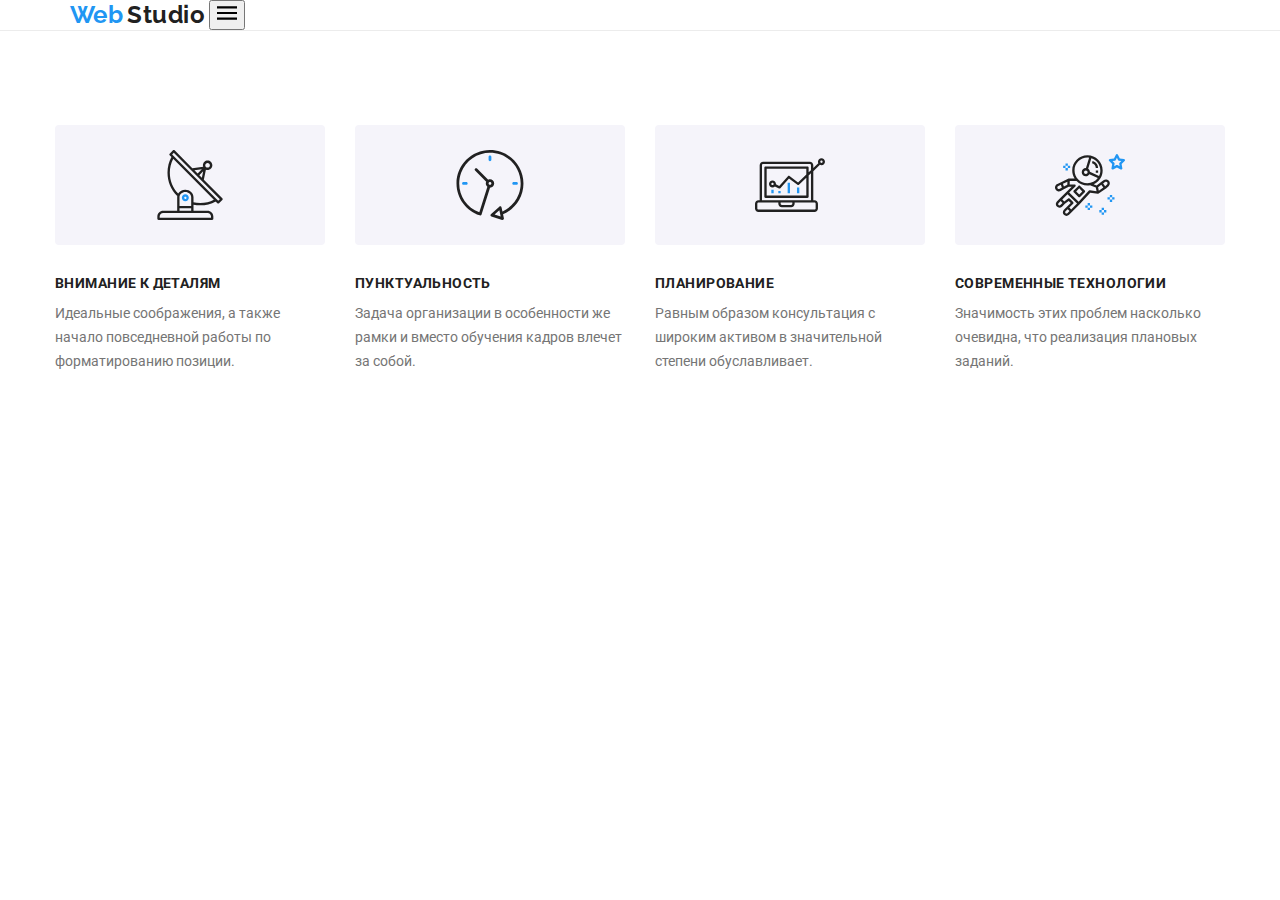
==== index.html @ b4a98d86 "дз8" ====
<!DOCTYPE html>
<html lang="en">

<head>
    <meta charset="UTF-8">
    <meta http-equiv="X-UA-Compatible" content="IE=edge">
    <meta name="viewport" content="width=device-width, initial-scale=1.0">
    <title>Document</title>
    <link rel="stylesheet"
        href="https://cdnjs.cloudflare.com/ajax/libs/modern-normalize/1.0.0/modern-normalize.min.css" />
    <!-- <link rel="stylesheet" href="./css/styles.css"> -->
    <link rel="stylesheet" href="./css/main.min.css">
    <link 
        href="https://fonts.googleapis.com/css2?family=Raleway:wght@700&amp;family=Roboto:wght@400;500;700;900&amp;display=swap"
        rel="stylesheet">
</head>

<body class="body">
    <!-- Основной блок навигации -->
 <header class="header">
    <div class="container header__navigation"> 
            <nav class="header__navigation-main">

                <a href="./index.html" class="sait-logo"><span class="sait-logo__blue">Web</span>
                    <span class="sait-logo__black">Studio</span></a>
                   <button> <svg class="header__navigation--button" width="20" height="20">
                        <use href="./img/sprite.svg#icon-menu_24px-1"></use>
                    </svg> </button>
    </div>
    </header>
                <!-- <ul class="categories__navigation-main">
                    <li class="header__navigation-item"><a href="./index.html" class="header-studio header-studio__link">Студия</a></li>
                    <li class="header__navigation-item"><a href="./portfolio.html" class="header__navigation-link">Портофолио</a>
                    </li>
                    <li class="header__navigation-item"><a href="" class="header__navigation-link">Контакты</a></li>
                </ul>
            </nav>

            <ul class="header__navigation-contact">
                <li class="header__navigation-mail">
                    <a href="mailto:info@devstudio.com" class="link-mail">
                        <svg class="link-mail__icon" width="20" height="20">
                            <use href="./img/sprite.svg#icon-mail"></use>
                        </svg>
                        info@devstudio.com</a>
                    </li>
                <li class="header__navigation-tel"><a href="tel:+380961111111" class="link-tel">
                    <svg class="link-tel__icon" width="20" height="20">
                        <use href="./img/sprite.svg#icon-phone"></use>
                    </svg>
                    +380961111111</a>
                </li>
            </ul>
     </div> -
</header> 
    <!-- Секция заказать услугу -->
    
    <main>
            <!-- <section class="service">
            <div class="container">
               
                <h1 class="service__title">ЭФФЕКТИВНЫЕ РЕШЕНИЯ ДЛЯ ВАШЕГО БИЗНЕСА</h1>
                <button type="button" class="service__button" data-modal-open>Заказать услугу</button>
           </div>
        </section> -->
        <!-- Секция чем мы занимаемся -->
            <section class="activity">
                <div class="container">
                    <ul class="activity__list">
                        <li class="list">
                            <div class="section__icons">
                            <svg class="section__icons--svg" width="70" height="70">
                                <use href="./img/sprite.svg#icon-antenna"></use>
                            </svg>
                            </div>
                            <h3 class="section__icons--action">ВНИМАНИЕ К ДЕТАЛЯМ</h3>
                            <p class="section__icons--paragraf">Идеальные соображения, а также начало повседневной работы по
                                форматированию позиции.</p>
                                
                        </li>
                
                        <li class="list">
                            <div class="section__icons">
                            <svg class="section__icons--svg" width="70" height="70">
                                <use href="./img/sprite.svg#icon-clock"></use>
                            </svg>
                            </div>
                            <h3 class="section__icons--action">ПУНКТУАЛЬНОСТЬ</h3>
                            <p class="section__icons--paragraf">Задача организации в особенности же рамки и вместо обучения
                                кадров влечет за собой.</p>
                                
                        </li>
                        <li class="list">
                            <div class="section__icons">
                            <svg class="section__icons--svg" width="70" height="70">
                                <use href="./img/sprite.svg#icon-diagram"></use>
                            </svg>
                            </div>
                            <h3 class="section__icons--action">ПЛАНИРОВАНИЕ</h3>
                            <p class="section__icons--paragraf">Равным образом консультация с широким активом в значительной
                                степени обуславливает.</p>
                        </li>
                        <li class="list">
                            <div class="section__icons">
                            <svg class="section__icons--svg" width="70" height="70">
                                <use href="./img/sprite.svg#icon-astronaut"></use>
                            </svg>
                            </div>
                            <h3 class="section__icons--action">СОВРЕМЕННЫЕ ТЕХНОЛОГИИ</h3>
                            <p class="section__icons--paragraf">Значимость этих проблем насколько очевидна, что реализация
                                плановых заданий.</p>
                        </li>
                    </ul>
                </div> 
            </section>
        </div>
        <!-- <section class="working">
            <div class="container">
                <h2 class="working__title">Чем мы занимаемся</h2>
        
                    <ul class="working__list">
                        <li class="working__list--photo">
                            <div class="photo">
                            <img src="./images/img.jpg" alt="Написание кода" width="370">
                            <p class="photo__paragraf">ДЕСКТОПНЫЕ ПРИЛОЖЕНИЯ</p>
                            </div>
                        </li>
                        <li class="working__list--photo">
                            <div class="photo">
                            <img src="./images/img_(1).jpg" alt="Скрин скан телефонa" width="370">
                            <p class="photo__paragraf">МОБИЛЬНЫЕ ПРИЛОЖЕНИЯ</p>
                            </div>
                        </li>
                        <li class="working__list--photo">
                            <div class="photo">
                            <img src="./images/img_(2).jpg" alt="Спектр" width="370">
                            <p class="photo__paragraf">ДИЗАЙНЕРСКИЕ РЕШЕНИЯ</p>
                            </div>
                        </li>
                    </ul>
                </div>
        </section>  
    
            <section class="team">
                <div class="container">
                     <h2 class="team__title">Наша команда</h2>
                     <ul class="team__list"> 
                        <li class="team__list--photo">
                            <img src="./images/img_(3).jpg" alt="Игорь демьяненко Product Designer" width="270">
                            <div class="name">
                            <h3 class="name__title">Игорь Демьяненко</h3>
                            <p class="name__paragraf">Product Designer</p>

<ul class="network">
    <li class="network__list">
        <a href="" class="network__link">
            <svg class="network__link--svg" width="20" height="20">
                <use href="./img/sprite.svg#icon-instagram-2"></use>
            </svg>
        </a>
    </li>
    <li class="network__list">
        <a href="" class="network__link">
            <svg class="network__link--svg" width="20" height="20">
                <use href="./img/sprite.svg#icon-twitter-2"></use>
            </svg>
        </a>
    </li>
    <li class="network__list">
        <a href="" class="network__link">
            <svg class="network__link--svg" width="20" height="20">
                <use href="./img/sprite.svg#icon-facebook-2"></use>
            </svg>
        </a>
    </li>
    <li class="network__list">
        <a href="" class="network__link">
            <svg class="network__link--svg" width="20" height="20">
                <use href="./img/sprite.svg#icon-linkedin-2"></use>
            </svg>
        </a>
    </li>
</ul>
                            </div> 
                        </li>
                        <li class="team__list--photo">
                            <img src="./images/img_(4).jpg" alt="Ольга Репина Frontent Developer" width="270">
                            <div class="name">
                            <h3 class="name__title">Ольга Репина</h3>
                            <p class="name__paragraf">Frontent Developer</p>
<ul class="network">
    <li class="network__list">
        <a href="" class="network__link">
            <svg class="network__link--svg" width="20" height="20">
                <use href="./img/sprite.svg#icon-instagram-2"></use>
            </svg>
        </a>
    </li>
    <li class="network__list">
        <a href="" class="network__link">
            <svg class="network__link--svg" width="20" height="20">
                <use href="./img/sprite.svg#icon-twitter-2"></use>
            </svg>
        </a>
    </li>
    <li class="network__list">
        <a href="" class="network__link">
            <svg class="network__link--svg" width="20" height="20">
                <use href="./img/sprite.svg#icon-facebook-2"></use>
            </svg>
        </a>
    </li>
    <li class="network__list">
        <a href="" class="network__link">
            <svg class="network__link--svg" width="20" height="20">
                <use href="./img/sprite.svg#icon-linkedin-2"></use>
            </svg>
        </a>
    </li>
</ul>
                            </div>
                        </li>
                        <li class="team__list--photo">
                            <img src="./images/img_(5).jpg" alt="Николай Тарасов Marketing" width="270">
                            <div class="name">
                            <h3 class="name__title">Николай Тарасов</h3>
                            <p class="name__paragraf">Marketing</p>
<ul class="network">
    <li class="network__list">
        <a href="" class="network__link">
            <svg class="network__link--svg" width="20" height="20">
                <use href="./img/sprite.svg#icon-instagram-2"></use>
            </svg>
        </a>
    </li>
    <li class="network__list">
        <a href="" class="network__link">
            <svg class="network__link--svg" width="20" height="20">
                <use href="./img/sprite.svg#icon-twitter-2"></use>
            </svg>
        </a>
    </li>
    <li class="network__list">
        <a href="" class="network__link">
            <svg class="network__link--svg" width="20" height="20">
                <use href="./img/sprite.svg#icon-facebook-2"></use>
            </svg>
        </a>
    </li>
    <li class="network__list">
        <a href="" class="network__link">
            <svg class="network__link--svg" width="20" height="20">
                <use href="./img/sprite.svg#icon-linkedin-2"></use>
            </svg>
        </a>
    </li>
</ul>
                            </div>
                        </li>
                        <li class="team__list--photo">
                            <img src="./images/img_(6).jpg" alt="Михаил Ермаков UI Designer" width="270">
                            <div class="name">
                            <h3 class="name__title">Михаил Ермаков</h3>
                            <p class="name__paragraf">UI Designer</p>
<ul class="network">
    <li class="network__list">
        <a href="" class="network__link">
            <svg class="network__link--svg" width="20" height="20">
                <use href="./img/sprite.svg#icon-instagram-2"></use>
            </svg>
        </a>
    </li>
    <li class="network__list">
        <a href="" class="network__link">
            <svg class="network__link--svg" width="20" height="20">
                <use href="./img/sprite.svg#icon-twitter-2"></use>
            </svg>
        </a>
    </li>
    <li class="network__list">
        <a href="" class="network__link">
            <svg class="network__link--svg" width="20" height="20">
                <use href="./img/sprite.svg#icon-facebook-2"></use>
            </svg>
        </a>
    </li>
    <li class="network__list">
        <a href="" class="network__link">
            <svg class="network__link--svg" width="20" height="20">
                <use href="./img/sprite.svg#icon-linkedin-2"></use>
            </svg>
        </a>
    </li>
</ul>
                            </div>    
                        </li>
                    </ul>
                </div>
            </section>

        <section class="clients">
            <div class="container">
            <h2 class="clients__title">Постоянные клиенты</h2>
    
            <ul class="clients__list">
                <li class="companies">
                    <a href="" class="companies__link">
                    <svg class="companies__link--svg" width="106" height="60">
                        <use href="./img/sprite.svg#icon-company-1"></use>
                    </svg>
                    </a>
                </li>
                
                <li class="companies">
                    <a href="" class="companies__link">
                    <svg class="companies__link--svg" width="106" height="60">
                        <use href="./img/sprite.svg#icon-company-2"></use>
                    </svg>
                    </a>
                </li>

                <li class="companies">
<a href="" class="companies__link">
    <svg class="companies__link--svg" width="106" height="60">
        <use href="./img/sprite.svg#icon-company-3"></use>
    </svg>
</a>
                </li>
                <li class="companies">
                    <a href="" class="companies__link">
                        <svg class="companies__link--svg" width="106" height="60">
                            <use href="./img/sprite.svg#icon-company4"></use>
                        </svg>
                    </a>
                </li>
                <li class="companies">
                    <a href="" class="companies__link">
                        <svg class="companies__link--svg" width="106" height="60">
                            <use href="./img/sprite.svg#icon-company5"></use>
                        </svg>
                    </a>
                </li>
                <li class="companies">
                    <a href="" class="companies__link">
                        <svg class="companies__link--svg" width="106" height="60">
                            <use href="./img/sprite.svg#icon-company6"></use>
                        </svg>
                    </a>
                </li>
            </ul>
            
            </section>
            
    </main>

    <footer class="footer">
        <div class="container flex">
                <div class="сontacts">
           <a href="./index.html" class="logo"><span class="logo__blue">Web</span>
                    <span class="logo__white">Studio</span></a>
            <address>
                <a href="https://goo.gl/maps/uMnptBa36VVHKo7h8" target="_blank" rel="noopener noreferrer"
                    class="сontacts__address">г.Киев, пр-т Леси
                    Украинки 26</a>
                <a href="mailto:info@devstudio.com" class="сontacts__mail">info@devstudio.com</a>
                <a href="tel:+380961111111" class="сontacts__tel">+380961111111</a>
            </address>
            </div>
            <div class="social">
                    <h3 class="social__title">ПРИСОЕДИНЯЙТЕСЬ</h3>
                <ul class="social__list">
                    <li class="social__list--network">
                        <a href="" class="social__link">
                            <svg class="social__link--logo" width="20" height="20">
                                <use href="./img/sprite.svg#icon-instagram-1"></use>
                            </svg>
                        </a>
                    </li>
                    <li class="social__list--network">
                        <a href="" class="social__link">
                            <svg class="social__link--logo" width="20" height="20">
                                <use href="./img/sprite.svg#icon-twitter-1"></use>
                            </svg>
                        </a>
                    </li>
                    <li class="social__list--network">
                        <a href="" class="social__link">
                            <svg class="social__link--logo" width="20" height="20">
                                <use href="./img/sprite.svg#icon-facebook-1"></use>
                            </svg>
                        </a>
                    </li>
                    <li class="social__list--network">
                        <a href="" class="social__link">
                            <svg class="social__link--logo" width="20" height="20">
                                <use href="./img/sprite.svg#icon-linkedin-1"></use>
                            </svg>
                        </a>
                    </li>
                </ul>
            </div>

         
            <form action="#" class="subscribe">
     <label class="subscribe__mail" for="e-mail">ПОДПИШИТЕСЬ НА РАССЫЛКУ</label>
          <input 
         type="text"
         class="subscribe__mail--input"
         name="e-mail"
         placeholder="E-mail" 
         required minlength="2"
         id="e-mail" />
    <button type="submit" class="subscribe__btn">Подписаться
        <svg class="img-podpiska" width="24" height="24">
            <use href="./img/sprite.svg#icon-icon-send-1"></use>
        </svg>
    </button>
    </form>

    </footer>

  
    <button type="button" class="modal__open" data-modal-open></button>
    <div class="backdrop is-hidden" data-modal>
        <div class="modal">
            <button data-modal-close class="modal__close">
                <svg class="modal__close--img" width="11" height="11">
                    <use href="./img/sprite.svg#icon-close-m-1"></use>
                </svg>
            </button>
            <p class="modal__title">Оставьте свои данные, мы вам перезвоним</p>
            <form action="#">
<form action="#">
    <div class="form">
        <label class="form__label" for="user-name">Имя</label>
        <div class="wrap">
        <input type="text" class="wrap__input" name="user-name" placeholder=" " required minlength="2"
            id="user-name" />
            <svg class="wrap__input--people" width="12" height="12">
                <use href="./img/sprite.svg#icon-people"></use>
            </svg>
            </div>
    </div>
    <div class="form">
        <label class="form__label" for="user-tel">Телефон</label>
        <div class="wrap">
            <input type="tel" class="wrap__input" name="user-tel" placeholder=" " required title="+380 (96) 111-11-11"
                id="user-tel" />
        <svg class="wrap__input--tel" width="13" height="13">
            <use href="./img/sprite.svg#icon-trubka"></use>
        </svg>
        </div>
    </div>
    <div class="form">
        <label class="form__label" for="user-email">Почта</label>
        <div class="wrap">
        <input type="email" class="wrap__input" name="user-email" placeholder=" " id="user-email" />
        <svg class="wrap__input--mail" width="15" height="12">
            <use href="./img/sprite.svg#icon-konvert"></use>
        </svg>
        </div>
    </div>
    <div class="form">
        <label class="form__label" for="user-text">Комментарий</label>
        <textarea name="user-text" id="user-text" class="form__label--text" placeholder="Введите текст"></textarea>
    </div>
  
    <div class="checkbox">
        <label class="checkbox__label">
            <input class="checkbox__input" type="checkbox" name="dogovir" />
            <span class="icon"></span>
            <span class="dogovir-label">Соглашаюсь с рассылкой и принимаю <a href="" class="link-dogovir">Условия
                    договора</a></span>
        </label>
        
    </div>
    <div class="send">
    <button type="submit" class="send__btn">Отправить</button>
    </div>
            </form>
        </div>
    </div>
    <script src="./js/modal.js"></script> -->
</body>

</html>
---- css/main.min.css ----
:root{--section-paragraf-color: #757575;--section-title-color: #212121;--color-letter-white: #ffffff;--color-letter-blue: #2196f3;--active-link-color: #188ce8;--color-background: #2f303a;--font-family: "Roboto", sans-serif;--font-family-header: "Raleway", sans-serif}.body{font-family:var(--font-family)}.checkbox__label,.clients__list{display:flex;align-items:center}.send,.modal__close,.section__icons,.network__link,.companies__link,.social__link{display:flex;align-items:center;justify-content:center}h1,h2,h3,h4,p{margin:0}ul{margin:0;padding-left:0;list-style:none}ul{list-style:none}p{font-style:normal}a{text-decoration:none;cursor:pointer}button{cursor:pointer;direction:none}img{display:block}.header{border-bottom:1px solid #ececec}.container{padding-left:15px;padding-right:15px;margin:0 auto;width:100%}@media screen and (min-width: 480px){.container{width:480px}}@media screen and (min-width: 768px){.container{width:768px}}@media screen and (min-width: 1200px){.container{width:1200px}}.service__button{cursor:pointer;font-family:inherit;font-style:normal;font-weight:700;font-size:16px;letter-spacing:0.06px;color:var(--color-letter-white);line-height:calc(30 / 16);background:var(--color-letter-blue);border-radius:4px;border:none;min-width:200px;min-height:50px;transition-property:background-color;transition-duration:250ms;transition-timing-function:cubic-bezier(0.4, 0, 0.2, 1)}.service__button:hover,.service__button:focus{background-color:var(--active-link-color)}.buttons__list--blue{cursor:pointer;font-family:inherit;font-style:normal;font-weight:700;font-size:16px;letter-spacing:0.06px;color:var(--color-letter-white);line-height:calc(30 / 16);background:var(--color-letter-blue);border-radius:4px;border:none;min-width:73px;min-height:38px;transition-property:background-color, box-shadow;transition-duration:250ms;transition-timing-function:cubic-bezier(0.4, 0, 0.2, 1)}.buttons__list--blue:hover,.buttons__list--blue:focus{background-color:var(--active-link-color);box-shadow:0px 4px 4px rgba(0,0,0,0.25)}.section-btn{cursor:pointer;font-family:inherit;font-style:normal;font-weight:700;font-size:16px;letter-spacing:0.06px;color:var(--color-letter-white);line-height:calc(30 / 16);background:var(--color-letter-blue);border-radius:4px;border:none;margin-bottom:200px;display:inline-block;width:73px;height:38px;left:495px;top:174px;transition-property:background-color;transition-duration:250ms;transition-timing-function:cubic-bezier(0.4, 0, 0.2, 1)}.section-btn:hover,.section-btn:focus{background-color:var(--active-link-color)}.buttons__list--grey{font-family:var(--font-family);font-style:normal;font-weight:500;font-size:16px;line-height:calc(26 / 16);text-align:center;letter-spacing:0.03em;color:var(--section-title-color);background:#f5f4fa;min-width:128px;min-height:38px;border-radius:4px;border:none;transition-property:background-color, color, box-shadow;transition-duration:250ms;transition-timing-function:cubic-bezier(0.4, 0, 0.2, 1)}.buttons__list--grey:hover,.buttons__list--grey:focus{background-color:var(--color-letter-blue);color:var(--color-letter-white);box-shadow:0px 4px 4px rgba(0,0,0,0.25)}.buttons{padding-bottom:94px;padding-top:94px}.buttons__list{display:flex;flex-wrap:wrap;justify-content:center;margin-bottom:50px}.buttons__list--item{display:inline-block;align-items:center}.buttons__list .buttons__list--item:not(:last-child){margin-right:8px}.section-btn{display:inline-block;width:73px;height:38px;left:495px;top:174px}.send__btn{font-family:inherit;font-style:normal;font-weight:700;font-size:16px;letter-spacing:0.06px;color:var(--color-letter-white);line-height:calc(30 / 16);background:var(--color-letter-blue);border-radius:4px;border:none;margin-top:30px;min-width:200px;min-height:50px;transition-property:background-color, box-shadow;transition-duration:250ms;transition-timing-function:cubic-bezier(0.4, 0, 0.2, 1)}.send__btn:hover,.send__btn:focus{background:var(--active-link-color);box-shadow:0px 4px 4px rgba(0,0,0,0.25)}.subscribe__btn{font-family:inherit;font-style:normal;font-weight:700;font-size:16px;letter-spacing:0.06px;color:var(--color-letter-white);line-height:calc(30 / 16);background:var(--color-letter-blue);border-radius:4px;border:none;transform:translateX(185%);padding:0 62px 0 29px;min-width:200px;min-height:50px;transition-property:background-color, box-shadow;transition-duration:250ms;transition-timing-function:cubic-bezier(0.4, 0, 0.2, 1)}.subscribe__btn:hover{background:var(--active-link-color);box-shadow:0px 4px 4px rgba(0,0,0,0.25)}.img-podpiska{position:absolute;top:auto;right:20px;fill:#ffffff}.modal__title{font-family:var(--font-family);font-size:18px;font-weight:600;line-height:1.5;text-align:center;margin-bottom:12px}.working__title{font-family:var(--font-family);font-style:normal;font-weight:bold;font-size:36px;text-align:center;letter-spacing:0.03em;color:var(--section-title-color);margin-bottom:50px}.masters__title{font-family:var(--font-family);font-style:normal;font-weight:700;font-size:18px;line-height:calc(36 / 18);color:var(--section-title-color);letter-spacing:0.06em;margin-bottom:4px}.team__title{font-family:var(--font-family);font-style:normal;font-weight:bold;font-size:36px;line-height:calc(42 / 36);text-align:center;letter-spacing:0.03em;color:var(--section-title-color);margin-bottom:50px}.name__title{font-family:var(--font-family);font-style:normal;font-weight:500;font-size:16px;line-height:calc(19 / 16);letter-spacing:0.03em;color:var(--section-title-color);text-align:center;margin-bottom:10px}.clients__title{font-family:var(--font-family);font-style:normal;font-weight:bold;font-size:36px;line-height:calc(42 / 36);text-align:center;letter-spacing:0.03em;background-color:#ffffff;margin-bottom:50px}.social__title{font-weight:bold;margin-bottom:20px;font-size:14px;line-height:16px;letter-spacing:0.03em;text-transform:uppercase;color:#ffffff}.title{font-family:var(--font-family);font-style:normal;font-weight:700;font-size:14px;line-height:calc(16 / 14);letter-spacing:0.03em;text-transform:uppercase;color:var(--section-title-color)}.section__icons--action{font-family:var(--font-family);font-style:normal;font-weight:bold;font-size:14px;line-height:calc(16 / 14);letter-spacing:0.03em;text-transform:uppercase;margin-bottom:10px;color:var(--section-title-color)}.section__icons--punctuality{font-family:var(--font-family);font-style:normal;font-weight:bold;font-size:14px;line-height:calc(16 / 14);letter-spacing:0.03em;text-transform:uppercase;margin-bottom:10px;color:var(--section-title-color)}.section__icons--planing{font-family:var(--font-family);font-style:normal;font-weight:bold;font-size:14px;line-height:calc(16 / 14);letter-spacing:0.03em;text-transform:uppercase;margin-bottom:10px;color:var(--section-title-color)}.section__icons--technologies{font-family:var(--font-family);font-style:normal;font-weight:bold;font-size:14px;line-height:calc(16 / 14);letter-spacing:0.03em;text-transform:uppercase;margin-bottom:10px;color:var(--section-title-color)}.container{padding-left:15px;padding-right:15px;margin:0 auto;width:100%}@media screen and (min-width: 480px){.container{width:480px}}@media screen and (min-width: 768px){.container{width:768px}}@media screen and (min-width: 1200px){.container{width:1200px}}.container{padding-left:15px;padding-right:15px;margin:0 auto;width:100%}@media screen and (min-width: 480px){.container{width:480px}}@media screen and (min-width: 768px){.container{width:768px}}@media screen and (min-width: 1200px){.container{width:1200px}}.container{padding-left:15px;padding-right:15px;margin:0 auto;width:100%}@media screen and (min-width: 480px){.container{width:480px}}@media screen and (min-width: 768px){.container{width:768px}}@media screen and (min-width: 1200px){.container{width:1200px}}.backdrop{position:fixed;top:0;width:100vw;height:100vh;background-color:rgba(0,0,0,0.2);transition:opacity 500ms, visibility 500ms}.modal{width:528px;min-height:581px;background-color:#ffffff;position:absolute;top:50%;left:50%;transform:translate(-50%, -50%);border-radius:5px;padding:40px}.modal__close{width:30px;height:30px;background-color:#ffffff;border:1px solid rgba(0,0,0,0.1);border-radius:50%;position:absolute;top:8px;right:8px}.modal__close:hover .img-close-modal{fill:#188ce8}.is-hidden{opacity:0;pointer-events:none;visibility:hidden}.dogovir-label{color:#757575;font-family:Roboto;font-style:normal;font-weight:normal;font-size:14px;line-height:calc(24 / 14);letter-spacing:0.03em;margin-left:20px}.checkbox__input{appearance:none;position:absolute}.icon{content:"";background-repeat:no-repeat;width:16px;height:15px;position:absolute;border:2px solid black;border-radius:4px}.checkbox__input:checked+.icon{background-color:var(--color-letter-blue);background-image:url(../img/ch.svg);background-size:contain;background-origin:border-box;border-color:var(--color-letter-blue)}.wrap{position:relative}.wrap__input--people{position:absolute;left:15px;top:50%;transform:translateY(-50%);fill:#000000}.wrap__input--tel{position:absolute;left:15px;top:50%;transform:translateY(-50%);color:#000000}.wrap__input--mail{position:absolute;left:15px;top:50%;transform:translateY(-50%);color:#000000}.wrap__input:focus+.wrap__input--mail{fill:#188ce8}.form__label{font-size:12px;color:grey;display:block;margin-bottom:5px}.form__label--text{width:100%;height:100px;border:1px solid #999;border-radius:5px;padding-left:10px;padding-top:10px;resize:none;outline:none}.form__label--text:focus{border-color:#2196f3}.field{border:1px solid black;border-radius:5px}.checkbox{padding-left:10px}.link-dogovir{color:#2196f3;text-decoration:underline;font-family:Roboto;font-style:normal;font-weight:normal;font-size:14px;line-height:calc(24 / 14);letter-spacing:0.03em;min-width:200px}.wrap__input--people{fill:black}.section-input-footer{margin-left:93px;position:relative}.input-e-mail{position:absolute;background-color:#2f303a;border:1px solid rgba(255,255,255,0.3);box-sizing:border-box;filter:drop-shadow(0px 4px 4px rgba(0,0,0,0.15));border-radius:4px;min-width:358px;min-height:50px}.form{margin-bottom:10px}.wrap__input{padding-left:35px;width:448px;height:40px;border:1px solid #999999;border-radius:4px;color:#000000;outline:none}.wrap__input:focus{border-color:#2196f3}.wrap__input:focus+.wrap__input--tel{fill:#188ce8}.wrap__input:focus+.wrap__input--people{fill:#188ce8}.wrap__input::placeholder{color:grey;position:absolute;bottom:0}@media screen and (min-width: 480px){.sait-logo{width:134px;padding-left:15px;padding-top:16px;padding-bottom:16px}}.sait-logo__blue{color:var(--color-letter-blue);font-family:var(--font-family-header);font-style:normal;font-weight:bold;font-size:24px;line-height:calc(24 / 28);letter-spacing:0.02em}.sait-logo__black{color:var(--section-title-color);font-family:var(--font-family-header);font-style:normal;font-weight:bold;font-size:24px;line-height:calc(24 / 28);letter-spacing:0.02em}.service{font-family:var(--font-family);font-style:normal;font-weight:900;line-height:calc(60 / 44);letter-spacing:0.06em;color:var(--color-letter-white);text-align:center;text-transform:uppercase;max-width:1600px;margin-left:auto;margin-right:auto;padding-top:200px;padding-bottom:200px;background-color:var(--color-background);background-image:linear-gradient(rgba(47,48,58,0.4), rgba(47,48,58,0.4)),url(../images/hero-bg.jpg)}.service__title{font-family:var(--font-family);font-style:normal;font-weight:900;font-size:44px;line-height:calc(60 / 44);letter-spacing:0.06em;text-align:center;text-transform:uppercase;color:var(--color-letter-white);max-width:696px;margin:0 auto 30px auto}.img-1{padding-bottom:94px}.activity{padding-top:60px;padding-bottom:60px}@media screen and (min-width: 1200px){.activity{padding-top:94px;padding-bottom:94px}}.activity__list{margin-bottom:-30px}@media screen and (min-width: 768px){.activity__list{display:flex;flex-wrap:wrap;margin-right:-30px}}@media screen and (min-width: 1200px){.activity__list{margin-bottom:0}}.list{margin-bottom:30px}@media screen and (min-width: 768px){.list{width:354px;margin-right:30px}}@media screen and (min-width: 1200px){.list{width:270px;margin-bottom:0}}.section__icons{background-color:#f5f4fa;height:120px;border-radius:4px;margin-bottom:30px}.section__icons--paragraf{font-weight:normal;color:var(--section-paragraf-color);line-height:calc(24 / 14);font-size:14px}.section__icons--action{text-align:center}@media screen and (min-width: 768px){.section__icons--action{text-align:left}}.working__list{display:flex;flex-wrap:wrap}.working__list--photo{margin-right:30px;width:370px}.working__list .working__list--photo:last-child{margin-right:0px}.photo{position:relative}.photo__paragraf{position:absolute;bottom:0px;left:0px;font-family:var(--font-family);font-style:normal;font-weight:bold;font-size:14px;line-height:calc(16 / 14);text-align:center;letter-spacing:0.03em;background:rgba(47,48,58,0.8);color:#ffffff;padding-top:27px;text-align:center;height:70px;width:370px;transform:translateY(0%);transition-duration:250ms;transition-timing-function:cubic-bezier(0.4, 0, 0.2, 1)}.team{background-color:#f5f4fa;padding-bottom:94px;padding-top:94px}.team__list{display:flex}.team__list .team__list--photo:last-child{margin-right:0px}.team__list--photo{margin-right:30px;background:var(--color-letter-white);border-bottom:#212121;filter:drop-shadow(0px 4px 4px rgba(0,0,0,0.25))}.name__paragraf{font-weight:normal;color:var(--section-paragraf-color);line-height:calc(24 / 14);font-size:14px;text-align:center}.name{padding:30px 20px 30px 20px}.network{display:flex;justify-content:center;margin-top:10px}.network__link{width:44px;height:44px;border-radius:50%;background-color:white;margin:auto;fill:#afb1b8;transition-property:fill, background-color;transition-duration:250ms;transition-timing-function:cubic-bezier(0.4, 0, 0.2, 1)}.network__link:hover{background-color:#188ce8;fill:white}.network__link .network__link--svg:hover{fill:white;background-color:#188ce8;transition-property:transform;transition-duration:250ms;transition-timing-function:cubic-bezier(0.4, 0, 0.2, 1)}.network__list{margin-right:10px}.network__list:last-child{margin-right:0px}.clients{padding-top:94px;padding-bottom:94px}.companies:last-child{margin-right:0px}.companies__link{width:170px;height:92px;border-radius:4px;border:1px solid #afb1b8;margin-right:30px;fill:#afb1b8;transition-property:border, fill;transition-duration:250ms;transition-timing-function:cubic-bezier(0.4, 0, 0.2, 1)}.companies__link:hover{fill:#2196f3;border-color:#2196f3}.svg-company{fill:#afb1b8}.сontacts{margin-right:70px}.logo{margin-bottom:40px}.logo__white{color:var(--color-letter-white);font-family:"Raleway", sans-serif;font-style:normal;font-weight:bold;font-size:26px;line-height:calc(26 / 31)}.сontacts__address{font-family:var(--font-family);font-style:normal;font-weight:normal;font-size:14px;line-height:calc(24 / 14);letter-spacing:0.03em;color:var(--color-letter-white);margin-bottom:9px;transition-property:color;transition-duration:250ms;transition-timing-function:cubic-bezier(0.4, 0, 0.2, 1)}.сontacts__address:hover{color:var(--color-letter-blue)}.сontacts__address:active{color:var(--section-paragraf-color)}.сontacts__address:focus{color:var(--color-letter-white)}.сontacts__mail{font-family:inherit;font-style:normal;font-weight:normal;font-size:14px;line-height:calc(24 / 14);letter-spacing:0.03em;color:rgba(255,255,255,0.6);margin-bottom:9px;display:block;margin-top:9px;transition-property:color;transition-duration:250ms;transition-timing-function:cubic-bezier(0.4, 0, 0.2, 1)}.сontacts__mail:hover{color:var(--color-letter-blue)}.сontacts__mail:active{color:var(--active-link-color)}.сontacts__mail:focus{color:var(--color-letter-white)}.сontacts__address{font-family:inherit;font-style:normal;font-weight:normal;font-size:14px;line-height:calc(24 / 14);letter-spacing:0.03em;color:var(--color-letter-white);padding-bottom:9px;transition-property:color;transition-duration:250ms;transition-timing-function:cubic-bezier(0.4, 0, 0.2, 1)}.сontacts__address:hover{color:var(--color-letter-blue)}.сontacts__address:active{color:var(--active-link-color)}.сontacts__address:focus{color:var(--section-paragraf-color)}.сontacts__tel{font-family:inherit;font-style:normal;font-weight:normal;font-size:14px;line-height:calc(24 / 14);letter-spacing:0.03em;color:rgba(255,255,255,0.6);display:block;transition-property:color;transition-duration:250ms;transition-timing-function:cubic-bezier(0.4, 0, 0.2, 1)}.сontacts__tel:hover{color:var(--color-letter-blue)}.сontacts__tel:active{color:var(--active-link-color)}.сontacts__tel:focus{color:var(--color-letter-white)}.logo__blue{color:var(--color-letter-blue);font-family:var(--font-family-header);font-style:normal;font-weight:bold;font-size:26px;line-height:calc(26 / 31);letter-spacing:0.02em}.social__list{display:flex}.social__link{width:44px;height:44px;border-radius:50%;background:rgba(255,255,255,0.1);transition-property:background-color;transition-duration:250ms;transition-timing-function:cubic-bezier(0.4, 0, 0.2, 1)}.social__link:hover{background-color:#188ce8}.social__link--logo{fill:white}.subscribe{margin-left:93px;position:relative}.subscribe__mail{display:flex;flex-wrap:wrap;color:#ffffff;font-family:Roboto;font-style:normal;font-weight:bold;font-size:14px;line-height:calc(16 / 14);letter-spacing:0.03em;text-transform:uppercase;margin-bottom:20px}.subscribe__mail{color:#ffffff}.subscribe__mail--input{position:absolute;background-color:#2f303a;border:1px solid rgba(255,255,255,0.3);box-sizing:border-box;filter:drop-shadow(0px 4px 4px rgba(0,0,0,0.15));border-radius:4px;min-width:358px;min-height:50px}.footer{background-color:var(--color-background);padding-top:60px;padding-bottom:60px}.flex{display:flex;align-items:baseline}.masters-paragraf{font-weight:normal;color:var(--section-paragraf-color);line-height:calc(24 / 14);font-size:14px}.section-paragraf-1{font-weight:400;color:var(--section-paragraf-color);line-height:calc(30 / 16);font-size:14px;letter-spacing:0.03em;text-align:center}.categories-contact{display:flex;margin-left:auto}.categories-list .categories-contact-tel:not(:last-child){margin-right:0}.categories-contact-mail{margin-right:50px}.masters{position:relative;overflow:hidden}.masters__text{position:absolute;top:0px;left:0px;background-color:rgba(33,150,243,0.9);color:#ffffff;font-weight:400;font-size:18px;line-height:calc(28 / 18);letter-spacing:0.03em;padding:40px;height:100%;transform:translateY(100%);transition:transform;transition-duration:250ms;transition-timing-function:cubic-bezier(0.4, 0, 0.2, 1)}.images:hover .masters__text{transform:translateY(0)}.text-img{padding:20px 24px 20px 24px;border-bottom:1px solid #ececec;border-left:1px solid #ececec;border-right:1px solid #ececec}.posters{display:flex;flex-wrap:wrap}.posters .images:last-child{margin-right:0px}.posters .images:nth-child(-n+3){margin-top:0}.posters .images:nth-child(3n+1){margin-left:0}.posters>.images{background:#ffffff;flex-basis:calc((100% - 90px) / 3);margin-left:30px;margin-top:30px}.categories-contact{display:flex;margin-left:auto}.categories-list .categories-contact-tel:not(:last-child){margin-right:0}.categories-contact-mail{margin-right:50px}.masters-paragraf{font-weight:normal;color:var(--section-paragraf-color);line-height:calc(24 / 14);font-size:14px}.section-paragraf-1{font-weight:400;color:var(--section-paragraf-color);line-height:calc(30 / 16);font-size:14px;letter-spacing:0.03em;text-align:center}.categories-list{display:flex;flex-wrap:wrap;margin-left:93px}.categories-list .item:not(:last-child){margin-right:0}.item{margin-left:50px}.masters{position:relative;overflow:hidden}.masters__text{position:absolute;top:0px;left:0px;font-family:var(--font-family);background-color:rgba(33,150,243,0.9);color:#ffffff;font-weight:400;font-size:18px;line-height:calc(28 / 18);letter-spacing:0.03em;padding:40px;height:100%;transform:translateY(100%);transition:transform;transition-duration:250ms;transition-timing-function:cubic-bezier(0.4, 0, 0.2, 1)}.images:hover .masters__text{transform:translateY(0)}.images__link{transition-property:box-shadow;transition-duration:250ms;transition-timing-function:cubic-bezier(0.4, 0, 0.2, 1)}.images__link:focus,.images__link:hover{box-shadow:0px 4px 4px rgba(0,0,0,0.25)}.text-img{padding:20px 24px 20px 24px;border-bottom:1px solid #ececec;border-left:1px solid #ececec;border-right:1px solid #ececec}.footer-sections{display:flex;align-items:baseline}.mail-svg{margin-right:10px;fill:currentColor}.mail-svg:hover{fill:#188ce8}.tel-svg{margin-right:10px;fill:currentColor}.tel-svg:hover{fill:#188ce8}.tel-svg .masters{position:relative;overflow:hidden}.tel-svg .masters__text{position:absolute;top:0px;left:0px;font-family:var(--font-family);background-color:rgba(33,150,243,0.9);color:#ffffff;font-weight:400;font-size:18px;line-height:calc(28 / 18);letter-spacing:0.03em;padding:40px;height:100%;transform:translateY(100%);transition:transform;transition-duration:250ms;transition-timing-function:cubic-bezier(0.4, 0, 0.2, 1)}.images:hover .tel-svg .masters__text{transform:translateY(0)}.posters{display:flex;flex-wrap:wrap}.current-portfolio{position:relative;color:#2196f3}.current-portfolio::after{content:"";width:100%;height:5px;border-radius:2px;position:absolute;background-color:#2196f3;left:0px;bottom:0px}.images:hover .masters__text{transform:translateY(0)}.masters{position:relative;overflow:hidden}.masters__text{position:absolute;top:0px;left:0px;font-family:var(--font-family);background-color:rgba(33,150,243,0.9);color:#ffffff;font-weight:400;font-size:18px;line-height:calc(28 / 18);letter-spacing:0.03em;padding:40px;height:100%;transform:translateY(100%);transition:transform;transition-duration:250ms;transition-timing-function:cubic-bezier(0.4, 0, 0.2, 1)}
/*# sourceMappingURL=main.min.css.map */
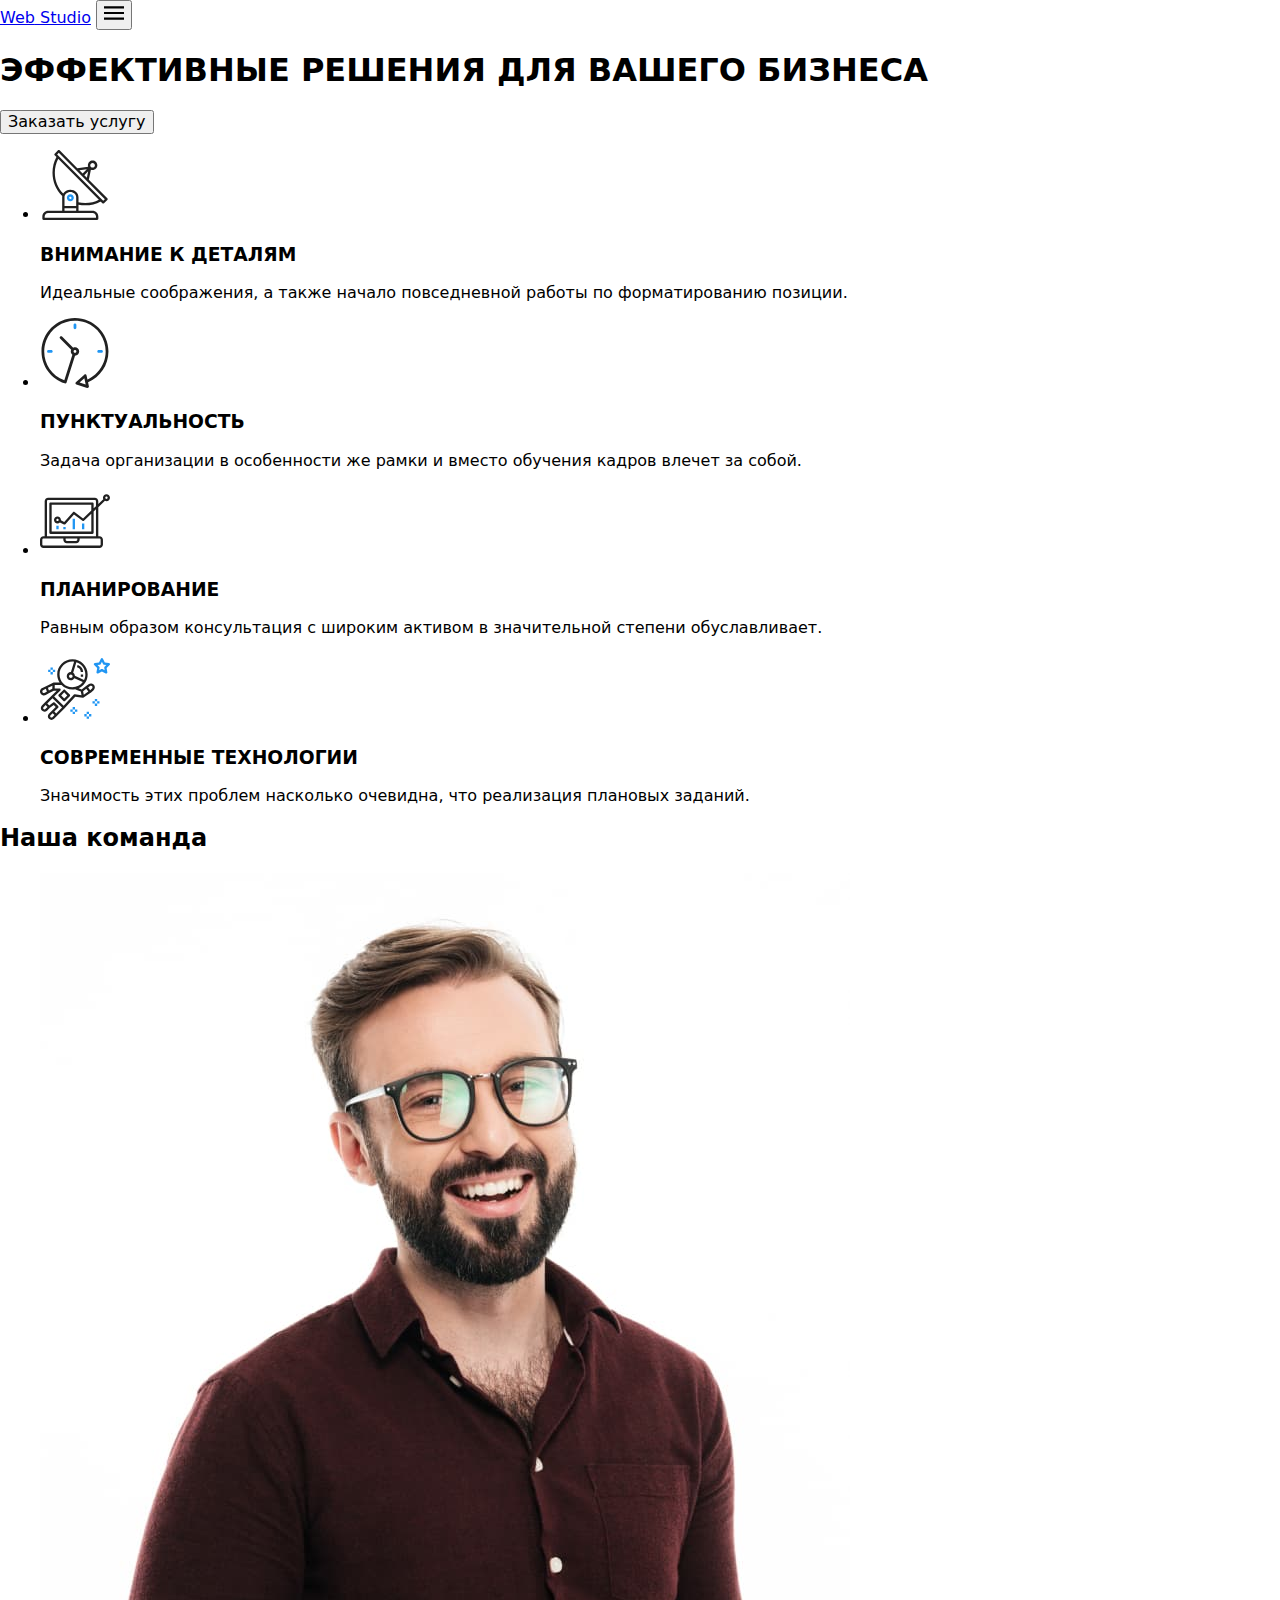
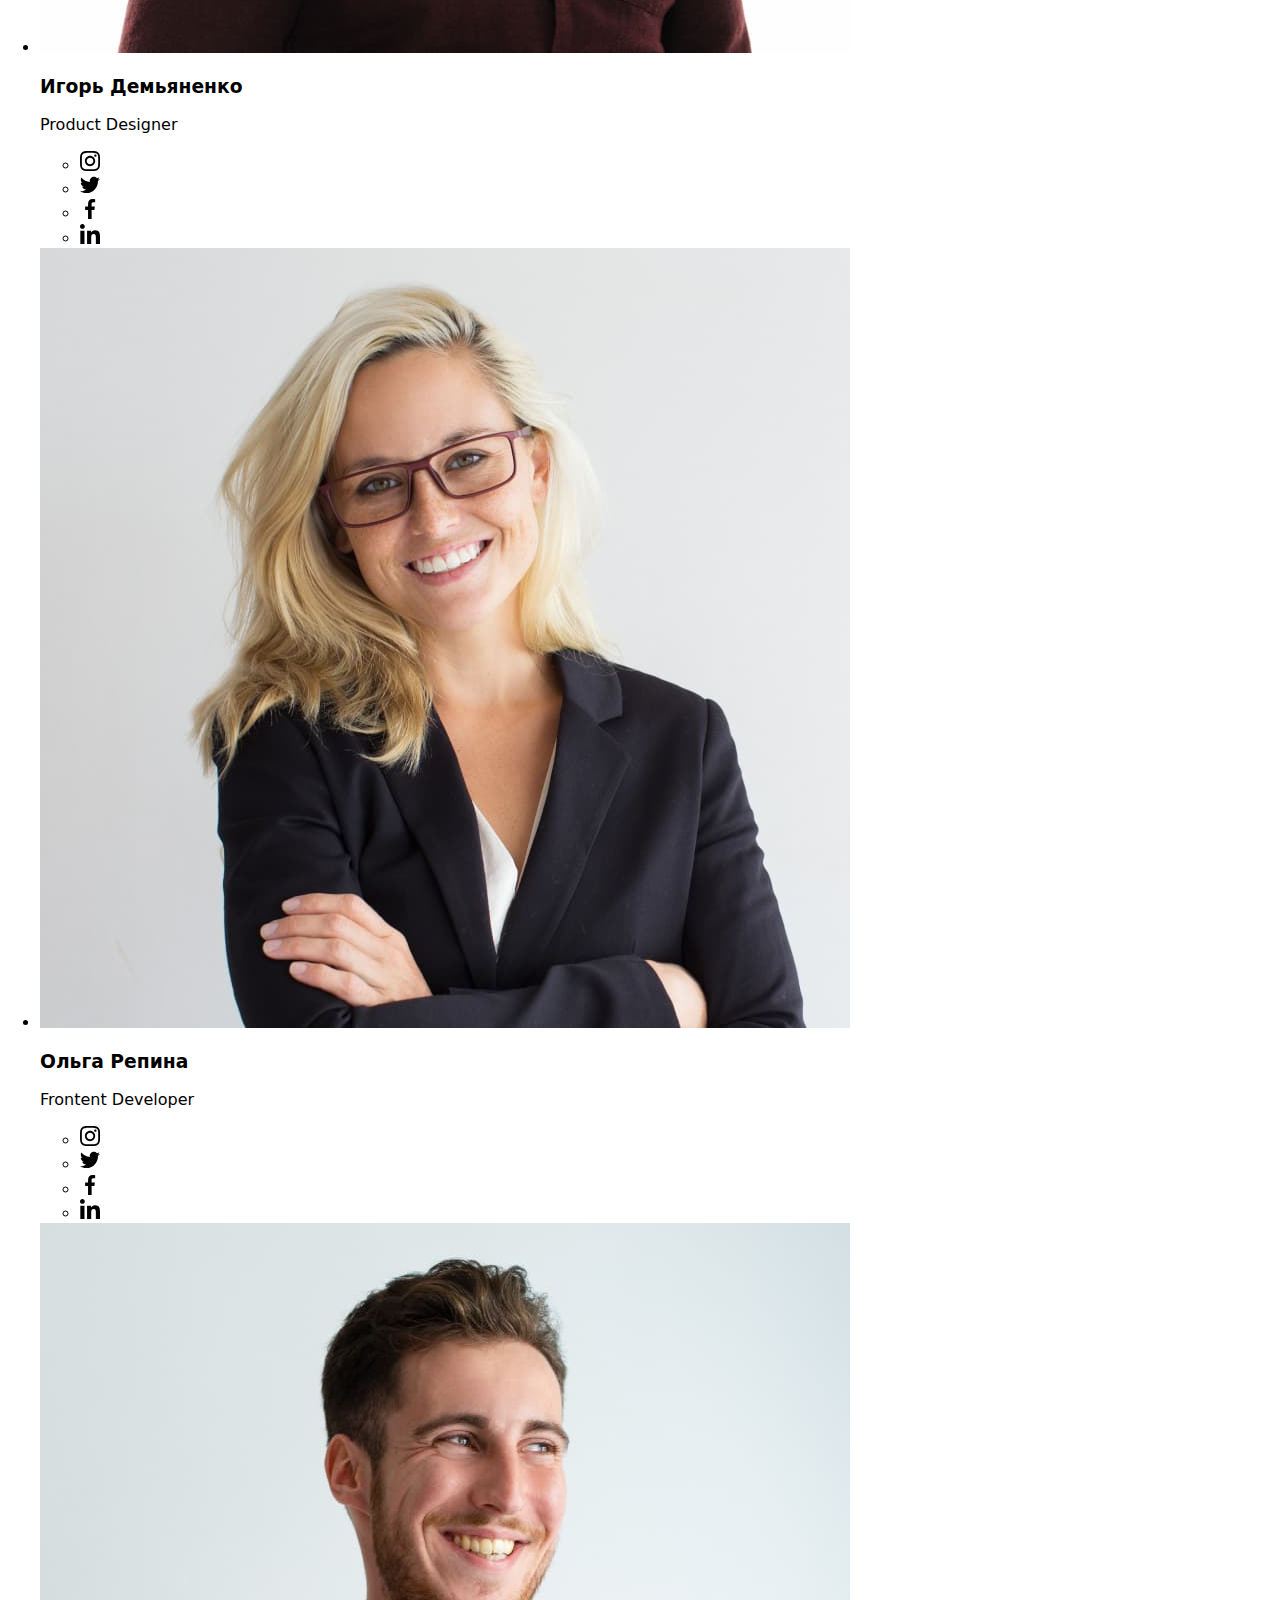
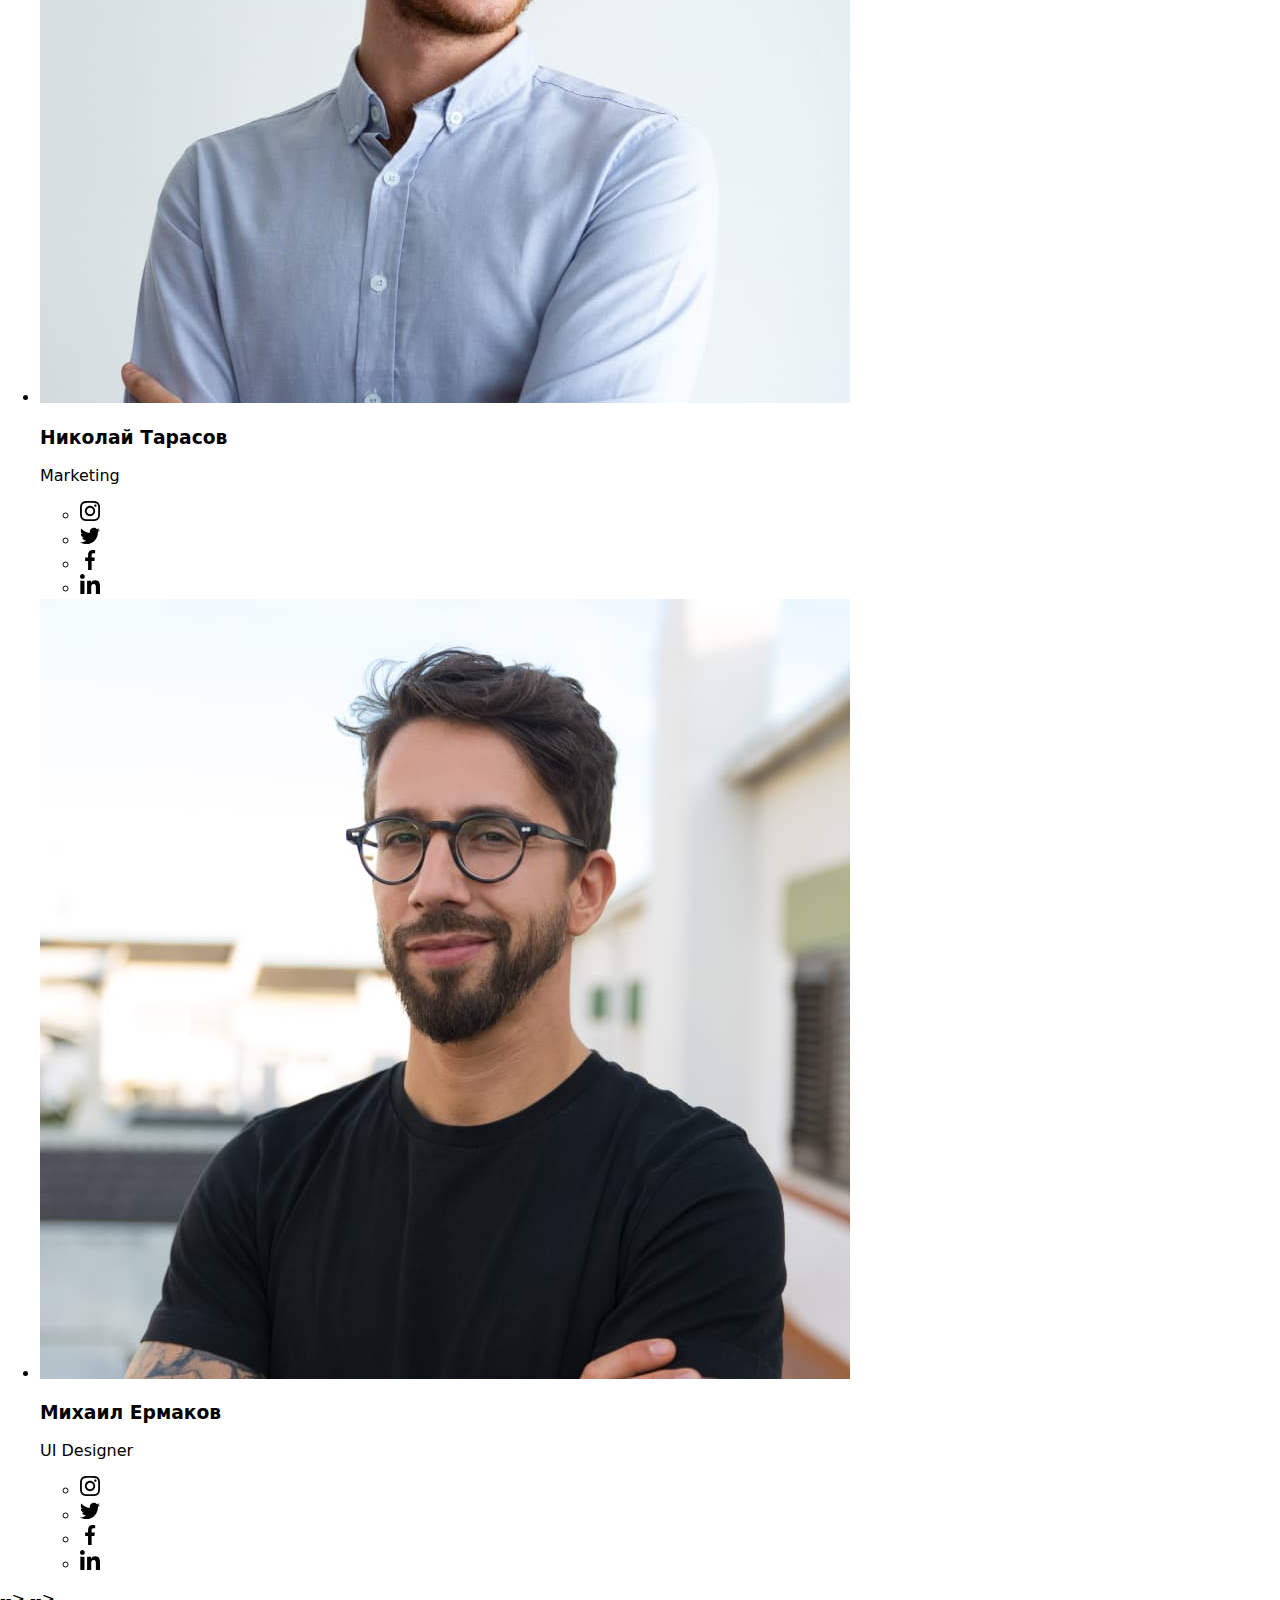
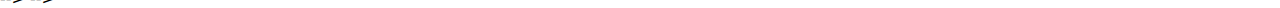
==== commit 1333d156: "error" ====
--- a/index.html
+++ b/index.html
@@ -4,7 +4,7 @@
 <head>
     <meta charset="UTF-8">
     <meta http-equiv="X-UA-Compatible" content="IE=edge">
-    <meta name="viewport" content="width=device-width, initial-scale=1.0">
+    <meta name="viewport" content="width=device-width, initial-scale=1.0" />
     <title>Document</title>
     <link rel="stylesheet"
         href="https://cdnjs.cloudflare.com/ajax/libs/modern-normalize/1.0.0/modern-normalize.min.css" />
@@ -18,8 +18,7 @@
 <body class="body">
     <!-- Основной блок навигации -->
  <header class="header">
-    <div class="container header__navigation"> 
-            <nav class="header__navigation-main">
+    <div class="container header__navigation">
 
                 <a href="./index.html" class="sait-logo"><span class="sait-logo__blue">Web</span>
                     <span class="sait-logo__black">Studio</span></a>
@@ -56,16 +55,17 @@
     <!-- Секция заказать услугу -->
     
     <main>
-            <!-- <section class="service">
+            <section class="service">
             <div class="container">
-               
+           
                 <h1 class="service__title">ЭФФЕКТИВНЫЕ РЕШЕНИЯ ДЛЯ ВАШЕГО БИЗНЕСА</h1>
                 <button type="button" class="service__button" data-modal-open>Заказать услугу</button>
            </div>
-        </section> -->
+        </section>
         <!-- Секция чем мы занимаемся -->
             <section class="activity">
                 <div class="container">
+                    
                     <ul class="activity__list">
                         <li class="list">
                             <div class="section__icons">
@@ -114,7 +114,7 @@
                 </div> 
             </section>
         </div>
-        <!-- <section class="working">
+         <!-- <section class="working">
             <div class="container">
                 <h2 class="working__title">Чем мы занимаемся</h2>
         
@@ -139,14 +139,22 @@
                         </li>
                     </ul>
                 </div>
-        </section>  
+        </section>   -->
     
-            <section class="team">
+             <section class="team">
                 <div class="container">
                      <h2 class="team__title">Наша команда</h2>
                      <ul class="team__list"> 
                         <li class="team__list--photo">
-                            <img src="./images/img_(3).jpg" alt="Игорь демьяненко Product Designer" width="270">
+            <picture>
+                <source srcset="./images/im_sec_2/img_1/mob-1x.jpg  1x,
+                                                    ./images/im_sec_2/img_1/mob-2x.jpg  2x" media="(min-width: 480px)" />
+                <source srcset="./images/im_sec_2/img_1/tab-1x.jpg  1x,
+                                                    ./images/im_sec_2/img_1/tab-2x.jpg  2x" media="(min-width: 768px)" />
+                <source srcset="./images/im_sec_2/img_1/dskt-1x.jpg  1x,
+                                                    ./images/im_sec_2/img_1/dskt-2x.jpg  2x" media="(min-width: 1200px)" />
+            </picture>
+                            <img src="./images/img_(3).jpg" alt="Игорь демьяненко Product Designer">
                             <div class="name">
                             <h3 class="name__title">Игорь Демьяненко</h3>
                             <p class="name__paragraf">Product Designer</p>
@@ -184,7 +192,15 @@
                             </div> 
                         </li>
                         <li class="team__list--photo">
-                            <img src="./images/img_(4).jpg" alt="Ольга Репина Frontent Developer" width="270">
+                            <picture>
+                                <source srcset="./images/im_sec_2/img_2/mob-1x.jpg  1x,
+                                                            ./images/im_sec_2/img_2/mob-2x.jpg  2x" media="(min-width: 480px)" />
+                                <source srcset="./images/im_sec_2/img_2/tab-1x.jpg  1x,
+                                                            ./images/im_sec_2/img_2/tab-2x.jpg  2x" media="(min-width: 768px)" />
+                                <source srcset="./images/im_sec_2/img_2/dskt-1x.jpg  1x,
+                                                            ./images/im_sec_2/img_2/dskt-2x.jpg  2x" media="(min-width: 1200px)" />
+                            </picture>
+                            <img src="./images/img_(4).jpg" alt="Ольга Репина Frontent Developer">
                             <div class="name">
                             <h3 class="name__title">Ольга Репина</h3>
                             <p class="name__paragraf">Frontent Developer</p>
@@ -221,7 +237,15 @@
                             </div>
                         </li>
                         <li class="team__list--photo">
-                            <img src="./images/img_(5).jpg" alt="Николай Тарасов Marketing" width="270">
+                            <picture>
+                                <source srcset="./images/im_sec_2/img_3/mob-1x.jpg  1x,
+                                                                        ./images/im_sec_2/img_3/mob-2x.jpg  2x" media="(min-width: 480px)" />
+                                <source srcset="./images/im_sec_2/img_3/tab-1x.jpg  1x,
+                                                                        ./images/im_sec_2/img_3/tab-2x.jpg  2x" media="(min-width: 768px)" />
+                                <source srcset="./images/im_sec_2/img_3/dskt-1x.jpg  1x,
+                                                                        ./images/im_sec_2/img_3/dskt-2x.jpg  2x" media="(min-width: 1200px)" />
+                            </picture>
+                            <img src="./images/img_(5).jpg" alt="Николай Тарасов Marketing">
                             <div class="name">
                             <h3 class="name__title">Николай Тарасов</h3>
                             <p class="name__paragraf">Marketing</p>
@@ -258,7 +282,15 @@
                             </div>
                         </li>
                         <li class="team__list--photo">
-                            <img src="./images/img_(6).jpg" alt="Михаил Ермаков UI Designer" width="270">
+                            <picture>
+                                <source srcset="./images/im_sec_2/img_4/mob-1x.jpg  1x,
+                                                ./images/im_sec_2/img_4/mob-2x.jpg  2x" media="(min-width: 480px)" />
+                                <source srcset="./images/im_sec_2/img_4/tab-1x.jpg  1x,
+                                                ./images/im_sec_2/img_4/tab-2x.jpg  2x" media="(min-width: 768px)" />
+                                <source srcset="./images/im_sec_2/img_4/dskt-1x.jpg  1x,
+                                                ./images/im_sec_2/img_4/dskt-2x.jpg  2x" media="(min-width: 1200px)" />
+                            </picture>
+                            <img src="./images/img_(6).jpg" alt="Михаил Ермаков UI Designer" >
                             <div class="name">
                             <h3 class="name__title">Михаил Ермаков</h3>
                             <p class="name__paragraf">UI Designer</p>
@@ -298,7 +330,7 @@
                 </div>
             </section>
 
-        <section class="clients">
+        <!-- <section class="clients">
             <div class="container">
             <h2 class="clients__title">Постоянные клиенты</h2>
     
@@ -484,5 +516,5 @@
 </body>
 
 </html>
-
-
+ -->
+ -->
